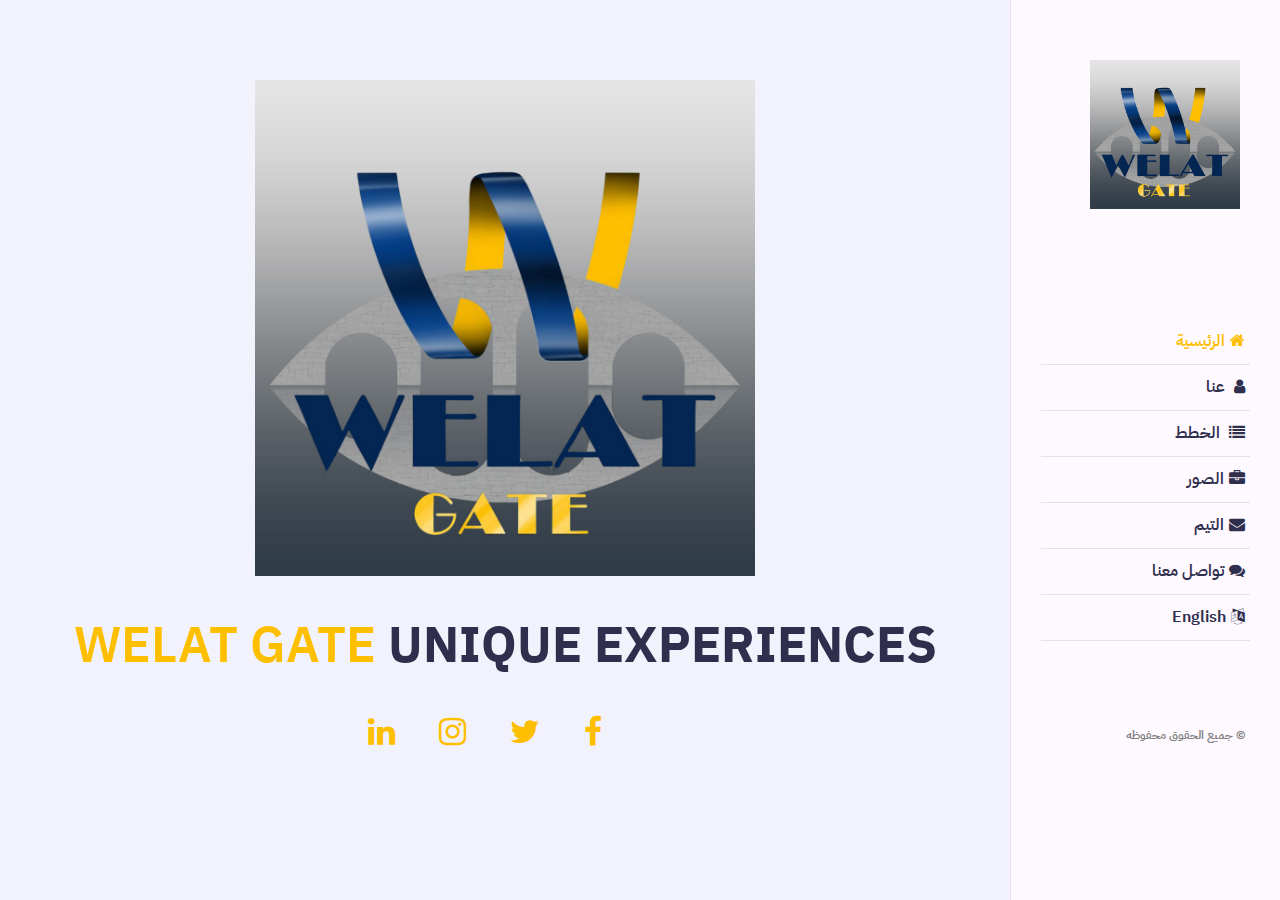
==== indexar.html @ b4cf8b08 "add" ====
<!DOCTYPE html>
<html lang="ar" dir="rtl">

<head>
    <meta charset="UTF-8" />
    <meta name="viewport" content="width=device-width, initial-scale=1.0" />
    <meta name="description" content="The Description Of The Site Will Be Written Here">
    <title>Alinit</title>
    <link rel="stylesheet" href="assets/css/font-awesome.min.css" />
    <!-- google fonts -->
    <link rel="preconnect" href="https://fonts.googleapis.com">
    <link rel="preconnect" href="https://fonts.gstatic.com" crossorigin>
    <link
        href="https://fonts.googleapis.com/css2?family=IBM+Plex+Sans+Arabic:wght@100;200;300;400;500;600;700&display=swap"
        rel="stylesheet">

    <link rel="stylesheet" href="assets/css/bootstrap.css" />
    <link rel="stylesheet" href="assets/css/stylear.css" />
</head>

<body>
    <!-- home section  -->
    <!-- Main container -->
    <main class="main-wel-container">
        <!-- aside -->
        <div class="aside">
            <!--logo-->
            <div class="logo">
                <a href="#">
                    <img src="assets/images/logo.png" width="150" height="" alt="logo alinit">
                </a>
            </div>

            <!-- nav button  -->
            <div class="nav-toggler">
                <span></span>
            </div>

            <!-- nav  -->
            <ul class="wel-nav">
                <li>
                    <a href="#home" class="active"><i class="fa fa-home"></i>الرئيسية</a>
                </li>
                <li>
                    <a href="#about"><i class="fa fa-user"></i> عنا</a>
                </li>
                <li>
                    <a href="#services"><i class="fa fa-list"></i> الخطط</a>
                </li>
                <li>
                    <a href="#portfolio"><i class="fa fa-briefcase"></i>الصور</a>
                </li>
                <li>
                    <a href="#blog"><i class="fa fa-envelope"></i>التيم</a>
                </li>
                <li>
                    <a href="#contact"><i class="fa fa-comments"></i>تواصل معنا</a>
                </li>
                <li>
                    <a href="index.html"><i class="fa fa-language"></i>English</a>
                </li>
            </ul>

            <div class="copyright">© جميع الحقوق محفوظه </div>
        </div>
        <!-- aside end-->

        <!-- main content  -->
        <div class="main-content">
            <!-- home section  -->
            <section class="home section active" id="home">
                <div class="wel-container">
                    <div class="intro">
                        <img src="assets/images/logo.png" alt="logo" />
                        <p></p>
                        <h1><span>WELAT GATE</span> UNIQUE EXPERIENCES </h1>

                        <div class="social-links">
                            <a aria-label="social links" href="#"><i class="fa fa-facebook fa-2x"></i></a>
                            <a aria-label="social links" href="#"><i class="fa fa-twitter fa-2x"></i></a>
                            <a aria-label="social links" href="#"><i class="fa fa-instagram fa-2x"></i></a>
                            <a aria-label="social links" href="#"><i class="fa fa-linkedin fa-2x"></i></a>
                        </div>
                    </div>
                </div>
            </section>
            <!-- end home section  -->

            <!-- about section  -->
            <section class="about section" id="about">
                <div class="wel-container">
                    <div class="wel-row">
                        <div class="section-title padding-15">
                            <h2>About Us</h2>
                        </div>
                    </div>
                    <div class="wel-row">
                        <div class="about-content padding-15">
                            <div class="wel-row">
                                <div class="about-text padding-15">
                                    <h3>
                                        <span>WELAT GATE</span>
                                    </h3>
                                    <p>
                                        A complex that consist of 9 towers in zakho - kurdistan 2 stories for parking ,
                                        one story for stored and services , one story for comerical porpuses . each
                                        tower consist of 33 residential stories with a height of ( 100m) . welat gate
                                        will be built in a unique location of the zakho city .
                                    </p>
                                    <p>
                                        welat gate is a mix used complex that includes ( Luxury residential apartment ,
                                        commercial zones , swimming pool , GYM , international brand restaurant, cafe
                                        and fast food) . the project will be built due to engineering criteria and
                                        international standards, 2 types of buildings ( L shape , I shape)
                                    </p>

                                </div>
                            </div>
                            <div class="wel-row">
                                <div class="about-text padding-15">
                                    <h3>
                                        <span>WELAT GATE</span>
                                    </h3>
                                    <ul class="about-list gap-3 p-0">
                                        <li>
                                            <i class="fa fa-question-circle"></i>
                                            <span>Total Area Of Green area And Walking is
                                                30813m<sup>2</sup> <span class="text-primary">64%</span></span>
                                        </li>
                                        <li>
                                            <i class="fa fa-question-circle"></i>
                                            <span>Total Number Of Parking Space is 4460 Cars (
                                                <span class="text-primary">Two Floors</span> )</span>
                                        </li>
                                        <li>
                                            <i class="fa fa-question-circle"></i>
                                            <span>Area Of services And Stores is 48153
                                                m<sup>2</sup> ( <span class="text-primary">One Floors</span> )</span>
                                        </li>
                                        <li>
                                            <i class="fa fa-question-circle"></i>
                                            <span>Area Of Commerical Building is 48135
                                                m<sup>2</sup> ( <span class="text-primary">One Floors</span> )</span>
                                        </li>
                                        <li>
                                            <i class="fa fa-question-circle"></i>
                                            <span>Area Of I Building is 1740 m<sup>2</sup></span>
                                        </li>
                                        <li>
                                            <i class="fa fa-question-circle"></i>
                                            <span>Area Of L Building is 2300 m<sup>2</sup></span>
                                        </li>
                                        <li>
                                            <i class="fa fa-question-circle"></i>
                                            <span>Total Area Of Building is 17340
                                                m<sup>2</sup></span>
                                        </li>
                                    </ul>

                                </div>
                            </div>
                            <div class="wel-row">
                                <div class="price padding-15">
                                    <h3 class="title">L Shape</h3>
                                    <div class="wel-row">
                                        <div class="timeline-box padding-15">
                                            <div class="timeline shadow-dark">
                                                <div class="timeline-item">
                                                    <div class="circule-dot"></div>
                                                    <h4 class="timeline-title">A2 (1 + 4) Plan </h4>
                                                    <ul class="timeline-text">
                                                        <li>
                                                            <svg width="24" height="24" viewBox="0 0 24 24" fill="none"
                                                                xmlns="http://www.w3.org/2000/svg">
                                                                <path d="M20.25 6.75L9.75 17.25L4.5 12" stroke="#0F8F33"
                                                                    stroke-width="2" stroke-linecap="round"
                                                                    stroke-linejoin="round"></path>
                                                            </svg>
                                                            <span>
                                                                Total area 240m<sup>2</sup>
                                                            </span>

                                                        </li>
                                                        <li>
                                                            <svg width="24" height="24" viewBox="0 0 24 24" fill="none"
                                                                xmlns="http://www.w3.org/2000/svg">
                                                                <path d="M20.25 6.75L9.75 17.25L4.5 12" stroke="#0F8F33"
                                                                    stroke-width="2" stroke-linecap="round"
                                                                    stroke-linejoin="round"></path>
                                                            </svg>
                                                            <span>
                                                                Quantity = 369
                                                            </span>

                                                        </li>
                                                    </ul>
                                                </div>
                                                <div class="timeline-item">
                                                    <div class="circule-dot"></div>
                                                    <h4 class="timeline-title">A2 (1 + 4) Plan </h4>
                                                    <ul class="timeline-text">
                                                        <li>
                                                            <svg width="24" height="24" viewBox="0 0 24 24" fill="none"
                                                                xmlns="http://www.w3.org/2000/svg">
                                                                <path d="M20.25 6.75L9.75 17.25L4.5 12" stroke="#0F8F33"
                                                                    stroke-width="2" stroke-linecap="round"
                                                                    stroke-linejoin="round"></path>
                                                            </svg>
                                                            <span>
                                                                Total area 240m<sup>2</sup>
                                                            </span>

                                                        </li>
                                                        <li>
                                                            <svg width="24" height="24" viewBox="0 0 24 24" fill="none"
                                                                xmlns="http://www.w3.org/2000/svg">
                                                                <path d="M20.25 6.75L9.75 17.25L4.5 12" stroke="#0F8F33"
                                                                    stroke-width="2" stroke-linecap="round"
                                                                    stroke-linejoin="round"></path>
                                                            </svg>
                                                            <span>
                                                                Quantity = 369
                                                            </span>

                                                        </li>
                                                    </ul>
                                                </div>
                                                <div class="timeline-item">
                                                    <div class="circule-dot"></div>
                                                    <h4 class="timeline-title">A2 (1 + 4) Plan </h4>
                                                    <ul class="timeline-text">
                                                        <li>
                                                            <svg width="24" height="24" viewBox="0 0 24 24" fill="none"
                                                                xmlns="http://www.w3.org/2000/svg">
                                                                <path d="M20.25 6.75L9.75 17.25L4.5 12" stroke="#0F8F33"
                                                                    stroke-width="2" stroke-linecap="round"
                                                                    stroke-linejoin="round"></path>
                                                            </svg>
                                                            <span>
                                                                Total area 240m<sup>2</sup>
                                                            </span>

                                                        </li>
                                                        <li>
                                                            <svg width="24" height="24" viewBox="0 0 24 24" fill="none"
                                                                xmlns="http://www.w3.org/2000/svg">
                                                                <path d="M20.25 6.75L9.75 17.25L4.5 12" stroke="#0F8F33"
                                                                    stroke-width="2" stroke-linecap="round"
                                                                    stroke-linejoin="round"></path>
                                                            </svg>
                                                            <span>
                                                                Quantity = 369
                                                            </span>

                                                        </li>
                                                    </ul>
                                                </div>
                                                <div class="timeline-item">
                                                    <div class="circule-dot"></div>
                                                    <h4 class="timeline-title">A2 (1 + 4) Plan </h4>
                                                    <ul class="timeline-text">
                                                        <li>
                                                            <svg width="24" height="24" viewBox="0 0 24 24" fill="none"
                                                                xmlns="http://www.w3.org/2000/svg">
                                                                <path d="M20.25 6.75L9.75 17.25L4.5 12" stroke="#0F8F33"
                                                                    stroke-width="2" stroke-linecap="round"
                                                                    stroke-linejoin="round"></path>
                                                            </svg>
                                                            <span>
                                                                Total area 240m<sup>2</sup>
                                                            </span>

                                                        </li>
                                                        <li>
                                                            <svg width="24" height="24" viewBox="0 0 24 24" fill="none"
                                                                xmlns="http://www.w3.org/2000/svg">
                                                                <path d="M20.25 6.75L9.75 17.25L4.5 12" stroke="#0F8F33"
                                                                    stroke-width="2" stroke-linecap="round"
                                                                    stroke-linejoin="round"></path>
                                                            </svg>
                                                            <span>
                                                                Quantity = 369
                                                            </span>

                                                        </li>
                                                    </ul>
                                                </div>
                                                <div class="timeline-item">
                                                    <div class="circule-dot"></div>
                                                    <h4 class="timeline-title">A2 (1 + 4) Plan </h4>
                                                    <ul class="timeline-text">
                                                        <li>
                                                            <svg width="24" height="24" viewBox="0 0 24 24" fill="none"
                                                                xmlns="http://www.w3.org/2000/svg">
                                                                <path d="M20.25 6.75L9.75 17.25L4.5 12" stroke="#0F8F33"
                                                                    stroke-width="2" stroke-linecap="round"
                                                                    stroke-linejoin="round"></path>
                                                            </svg>
                                                            <span>
                                                                Total area 240m<sup>2</sup>
                                                            </span>

                                                        </li>
                                                        <li>
                                                            <svg width="24" height="24" viewBox="0 0 24 24" fill="none"
                                                                xmlns="http://www.w3.org/2000/svg">
                                                                <path d="M20.25 6.75L9.75 17.25L4.5 12" stroke="#0F8F33"
                                                                    stroke-width="2" stroke-linecap="round"
                                                                    stroke-linejoin="round"></path>
                                                            </svg>
                                                            <span>
                                                                Quantity = 369
                                                            </span>

                                                        </li>
                                                    </ul>
                                                </div>
                                                <div class="timeline-item">
                                                    <div class="circule-dot"></div>
                                                    <h4 class="timeline-title">A2 (1 + 4) Plan </h4>
                                                    <ul class="timeline-text">
                                                        <li>
                                                            <svg width="24" height="24" viewBox="0 0 24 24" fill="none"
                                                                xmlns="http://www.w3.org/2000/svg">
                                                                <path d="M20.25 6.75L9.75 17.25L4.5 12" stroke="#0F8F33"
                                                                    stroke-width="2" stroke-linecap="round"
                                                                    stroke-linejoin="round"></path>
                                                            </svg>
                                                            <span>
                                                                Total area 240m<sup>2</sup>
                                                            </span>

                                                        </li>
                                                        <li>
                                                            <svg width="24" height="24" viewBox="0 0 24 24" fill="none"
                                                                xmlns="http://www.w3.org/2000/svg">
                                                                <path d="M20.25 6.75L9.75 17.25L4.5 12" stroke="#0F8F33"
                                                                    stroke-width="2" stroke-linecap="round"
                                                                    stroke-linejoin="round"></path>
                                                            </svg>
                                                            <span>
                                                                Quantity = 369
                                                            </span>

                                                        </li>
                                                    </ul>
                                                </div>
                                            </div>

                                        </div>
                                    </div>
                                </div>
                                <div class="price padding-15">
                                    <h3 class="title">I Shape</h3>
                                    <div class="wel-row">
                                        <div class="timeline-box padding-15">
                                            <div class="timeline shadow-dark">
                                                <div class="timeline-item">
                                                    <div class="circule-dot"></div>
                                                    <h4 class="timeline-title">A1 (1 + 4) Plan</h4>
                                                    <ul class="timeline-text">
                                                        <li>
                                                            <svg width="24" height="24" viewBox="0 0 24 24" fill="none"
                                                                xmlns="http://www.w3.org/2000/svg">
                                                                <path d="M20.25 6.75L9.75 17.25L4.5 12" stroke="#0F8F33"
                                                                    stroke-width="2" stroke-linecap="round"
                                                                    stroke-linejoin="round"></path>
                                                            </svg>
                                                            <span>
                                                                Total area 240m<sup>2</sup>
                                                            </span>

                                                        </li>
                                                        <li>
                                                            <svg width="24" height="24" viewBox="0 0 24 24" fill="none"
                                                                xmlns="http://www.w3.org/2000/svg">
                                                                <path d="M20.25 6.75L9.75 17.25L4.5 12" stroke="#0F8F33"
                                                                    stroke-width="2" stroke-linecap="round"
                                                                    stroke-linejoin="round"></path>
                                                            </svg>
                                                            <span>
                                                                Quantity = 369
                                                            </span>

                                                        </li>
                                                    </ul>
                                                </div>
                                                <div class="timeline-item">
                                                    <div class="circule-dot"></div>
                                                    <h4 class="timeline-title">A1 (1 + 4) Plan</h4>
                                                    <ul class="timeline-text">
                                                        <li>
                                                            <svg width="24" height="24" viewBox="0 0 24 24" fill="none"
                                                                xmlns="http://www.w3.org/2000/svg">
                                                                <path d="M20.25 6.75L9.75 17.25L4.5 12" stroke="#0F8F33"
                                                                    stroke-width="2" stroke-linecap="round"
                                                                    stroke-linejoin="round"></path>
                                                            </svg>
                                                            <span>
                                                                Total area 240m<sup>2</sup>
                                                            </span>

                                                        </li>
                                                        <li>
                                                            <svg width="24" height="24" viewBox="0 0 24 24" fill="none"
                                                                xmlns="http://www.w3.org/2000/svg">
                                                                <path d="M20.25 6.75L9.75 17.25L4.5 12" stroke="#0F8F33"
                                                                    stroke-width="2" stroke-linecap="round"
                                                                    stroke-linejoin="round"></path>
                                                            </svg>
                                                            <span>
                                                                Quantity = 369
                                                            </span>

                                                        </li>
                                                    </ul>
                                                </div>
                                                <div class="timeline-item">
                                                    <div class="circule-dot"></div>
                                                    <h4 class="timeline-title">A1 (1 + 4) Plan</h4>
                                                    <ul class="timeline-text">
                                                        <li>
                                                            <svg width="24" height="24" viewBox="0 0 24 24" fill="none"
                                                                xmlns="http://www.w3.org/2000/svg">
                                                                <path d="M20.25 6.75L9.75 17.25L4.5 12" stroke="#0F8F33"
                                                                    stroke-width="2" stroke-linecap="round"
                                                                    stroke-linejoin="round"></path>
                                                            </svg>
                                                            <span>
                                                                Total area 240m<sup>2</sup>
                                                            </span>

                                                        </li>
                                                        <li>
                                                            <svg width="24" height="24" viewBox="0 0 24 24" fill="none"
                                                                xmlns="http://www.w3.org/2000/svg">
                                                                <path d="M20.25 6.75L9.75 17.25L4.5 12" stroke="#0F8F33"
                                                                    stroke-width="2" stroke-linecap="round"
                                                                    stroke-linejoin="round"></path>
                                                            </svg>
                                                            <span>
                                                                Quantity = 369
                                                            </span>

                                                        </li>
                                                    </ul>
                                                </div>
                                                <div class="timeline-item">
                                                    <div class="circule-dot"></div>
                                                    <h4 class="timeline-title">A1 (1 + 4) Plan</h4>
                                                    <ul class="timeline-text">
                                                        <li>
                                                            <svg width="24" height="24" viewBox="0 0 24 24" fill="none"
                                                                xmlns="http://www.w3.org/2000/svg">
                                                                <path d="M20.25 6.75L9.75 17.25L4.5 12" stroke="#0F8F33"
                                                                    stroke-width="2" stroke-linecap="round"
                                                                    stroke-linejoin="round"></path>
                                                            </svg>
                                                            <span>
                                                                Total area 240m<sup>2</sup>
                                                            </span>

                                                        </li>
                                                        <li>
                                                            <svg width="24" height="24" viewBox="0 0 24 24" fill="none"
                                                                xmlns="http://www.w3.org/2000/svg">
                                                                <path d="M20.25 6.75L9.75 17.25L4.5 12" stroke="#0F8F33"
                                                                    stroke-width="2" stroke-linecap="round"
                                                                    stroke-linejoin="round"></path>
                                                            </svg>
                                                            <span>
                                                                Quantity = 369
                                                            </span>

                                                        </li>
                                                    </ul>
                                                </div>
                                                <div class="timeline-item">
                                                    <div class="circule-dot"></div>
                                                    <h4 class="timeline-title">A1 (1 + 4) Plan</h4>
                                                    <ul class="timeline-text">
                                                        <li>
                                                            <svg width="24" height="24" viewBox="0 0 24 24" fill="none"
                                                                xmlns="http://www.w3.org/2000/svg">
                                                                <path d="M20.25 6.75L9.75 17.25L4.5 12" stroke="#0F8F33"
                                                                    stroke-width="2" stroke-linecap="round"
                                                                    stroke-linejoin="round"></path>
                                                            </svg>
                                                            <span>
                                                                Total area 240m<sup>2</sup>
                                                            </span>

                                                        </li>
                                                        <li>
                                                            <svg width="24" height="24" viewBox="0 0 24 24" fill="none"
                                                                xmlns="http://www.w3.org/2000/svg">
                                                                <path d="M20.25 6.75L9.75 17.25L4.5 12" stroke="#0F8F33"
                                                                    stroke-width="2" stroke-linecap="round"
                                                                    stroke-linejoin="round"></path>
                                                            </svg>
                                                            <span>
                                                                Quantity = 369
                                                            </span>

                                                        </li>
                                                    </ul>
                                                </div>
                                                <div class="timeline-item">
                                                    <div class="circule-dot"></div>
                                                    <h4 class="timeline-title">A1 (1 + 4) Plan</h4>
                                                    <ul class="timeline-text">
                                                        <li>
                                                            <svg width="24" height="24" viewBox="0 0 24 24" fill="none"
                                                                xmlns="http://www.w3.org/2000/svg">
                                                                <path d="M20.25 6.75L9.75 17.25L4.5 12" stroke="#0F8F33"
                                                                    stroke-width="2" stroke-linecap="round"
                                                                    stroke-linejoin="round"></path>
                                                            </svg>
                                                            <span>
                                                                Total area 240m<sup>2</sup>
                                                            </span>

                                                        </li>
                                                        <li>
                                                            <svg width="24" height="24" viewBox="0 0 24 24" fill="none"
                                                                xmlns="http://www.w3.org/2000/svg">
                                                                <path d="M20.25 6.75L9.75 17.25L4.5 12" stroke="#0F8F33"
                                                                    stroke-width="2" stroke-linecap="round"
                                                                    stroke-linejoin="round"></path>
                                                            </svg>
                                                            <span>
                                                                Quantity = 369
                                                            </span>

                                                        </li>
                                                    </ul>
                                                </div>
                                            </div>

                                        </div>
                                    </div>
                                </div>
                            </div>
                        </div>
                    </div>
                </div>
            </section>
            <!--end about section  -->

            <!--start services section -->
            <section class="service section" id="services">
                <div class="wel-container">
                    <div class="wel-row">
                        <div class="section-title padding-15">
                            <h2>Our Plans</h2>
                        </div>
                    </div>
                    <div class="wel-row">
                        <!-- service-item  -->
                        <div class="service-item padding-15">
                            <div class="service-item-inner">
                                <div class="img-box">
                                    <img src="assets/images/12.jpg" width="100%" alt="plan">
                                </div>
                                <h4>A1 Plan</h4>
                                <p>
                                    We can help you to reach your goal, together we can set your plan and we stay with
                                    you until we reach the final goal
                                </p>
                            </div>
                        </div>
                        <!-- end service-item  -->
                        <!-- service-item  -->
                        <div class="service-item padding-15">
                            <div class="service-item-inner">
                                <div class="img-box">
                                    <img src="assets/images/13.jpg" width="100%" alt="plan">
                                </div>
                                <h4>A2 Plan</h4>
                                <p>
                                    We can help you to reach your goal, together we can set your plan and we stay with
                                    you until we reach the final goal
                                </p>
                            </div>
                        </div>
                        <!-- end service-item  -->
                        <!-- service-item  -->
                        <div class="service-item padding-15">
                            <div class="service-item-inner">
                                <div class="img-box">
                                    <img src="assets/images/14.jpg" width="100%" alt="plan">
                                </div>
                                <h4>A3 Plan</h4>
                                <p>
                                    We can help you to reach your goal, together we can set your plan and we stay with
                                    you until we reach the final goal
                                </p>
                            </div>
                        </div>
                        <!-- end service-item  -->
                        <!-- service-item  -->
                        <div class="service-item padding-15">
                            <div class="service-item-inner">
                                <div class="img-box">
                                    <img src="assets/images/15.jpg" width="100%" alt="plan">
                                </div>
                                <h4>A4 Plan</h4>
                                <p>
                                    We can help you to reach your goal, together we can set your plan and we stay with
                                    you until we reach the final goal
                                </p>
                            </div>
                        </div>
                        <!-- end service-item  -->
                        <!-- service-item  -->
                        <div class="service-item padding-15">
                            <div class="service-item-inner">
                                <div class="img-box">
                                    <img src="assets/images/16.jpg" width="100%" alt="plan">
                                </div>
                                <h4>A6 Plan</h4>
                                <p>
                                    We can help you to reach your goal, together we can set your plan and we stay with
                                    you until we reach the final goal
                                </p>
                            </div>
                        </div>
                        <!-- end service-item  -->
                        <!-- service-item  -->
                        <div class="service-item padding-15">
                            <div class="service-item-inner">
                                <div class="img-box">
                                    <img src="assets/images/17.jpg" width="100%" alt="plan">
                                </div>
                                <h4>A4-E Plan</h4>
                                <p>
                                    We can help you to reach your goal, together we can set your plan and we stay with
                                    you until we reach the final goal
                                </p>
                            </div>
                        </div>
                        <!-- end service-item  -->
                        <!-- service-item  -->
                        <div class="service-item padding-15">
                            <div class="service-item-inner">
                                <div class="img-box">
                                    <img src="assets/images/18.jpg" width="100%" alt="plan">
                                </div>
                                <h4>A4-D Plan</h4>
                                <p>
                                    We can help you to reach your goal, together we can set your plan and we stay with
                                    you until we reach the final goal
                                </p>
                            </div>
                        </div>
                        <!-- end service-item  -->
                        <!-- service-item  -->
                        <div class="service-item padding-15">
                            <div class="service-item-inner">
                                <div class="img-box">
                                    <img src="assets/images/19.jpg" width="100%" alt="plan">
                                </div>
                                <h4>A5-C Plan</h4>
                                <p>
                                    We can help you to reach your goal, together we can set your plan and we stay with
                                    you until we reach the final goal
                                </p>
                            </div>
                        </div>
                        <!-- end service-item  -->
                        <!-- service-item  -->
                        <div class="service-item padding-15">
                            <div class="service-item-inner">
                                <div class="img-box">
                                    <img src="assets/images/20.jpg" width="100%" alt="plan">
                                </div>
                                <h4>A5-D Plan</h4>
                                <p>
                                    We can help you to reach your goal, together we can set your plan and we stay with
                                    you until we reach the final goal
                                </p>
                            </div>
                        </div>
                        <!-- end service-item  -->
                        <!-- service-item  -->
                        <div class="service-item padding-15">
                            <div class="service-item-inner">
                                <div class="img-box">
                                    <img src="assets/images/21.jpg" width="100%" alt="plan">
                                </div>
                                <h4>A5-E Plan</h4>
                                <p>
                                    We can help you to reach your goal, together we can set your plan and we stay with
                                    you until we reach the final goal
                                </p>
                            </div>
                        </div>
                        <!-- end service-item  -->
                        <!-- service-item  -->
                        <div class="service-item padding-15">
                            <div class="service-item-inner">
                                <div class="img-box">
                                    <img src="assets/images/22.jpg" width="100%" alt="plan">
                                </div>
                                <h4>A6-C Plan</h4>
                                <p>
                                    We can help you to reach your goal, together we can set your plan and we stay with
                                    you until we reach the final goal
                                </p>
                            </div>
                        </div>
                        <!-- end service-item  -->

                    </div>
                </div>
            </section>
            <!--end services section -->

            <!--Gallery start  -->
            <section class="section portfolio" id="portfolio">
                <div class="wel-container">
                    <div class="wel-row">
                        <div class="section-title padding-15">
                            <h2>Our Gallery</h2>
                        </div>
                    </div>
                    <div class="wel-row">
                        <!-- portfolio item  -->
                        <div class="portfolio-item padding-15">
                            <div class="portfolio-item-inner">
                                <div class="portfolio-img">
                                    <img src="assets/images/1.jpg" alt="project" />
                                </div>
                                <div class="portfolio-info">
                                    <div class="icon">
                                        <i class="fa fa-search"></i>
                                    </div>
                                </div>
                            </div>
                        </div>

                        <!-- portfolio item  -->
                        <div class="portfolio-item padding-15">
                            <div class="portfolio-item-inner">
                                <div class="portfolio-img">
                                    <img src="assets/images/2.jpg" alt="project" />
                                </div>
                                <div class="portfolio-info">
                                    <div class="icon">
                                        <i class="fa fa-search"></i>
                                    </div>
                                </div>
                            </div>
                        </div>

                        <!-- portfolio item  -->
                        <div class="portfolio-item padding-15">
                            <div class="portfolio-item-inner">
                                <div class="portfolio-img">
                                    <img src="assets/images/3.jpg" alt="project" />
                                </div>
                                <div class="portfolio-info">
                                    <div class="icon">
                                        <i class="fa fa-search"></i>
                                    </div>
                                </div>
                            </div>
                        </div>

                        <!-- portfolio item  -->
                        <div class="portfolio-item padding-15">
                            <div class="portfolio-item-inner">
                                <div class="portfolio-img">
                                    <img src="assets/images/4.jpg" alt="project" />
                                </div>
                                <div class="portfolio-info">
                                    <div class="icon">
                                        <i class="fa fa-search"></i>
                                    </div>
                                </div>
                            </div>
                        </div>
                        <!-- portfolio item  -->
                        <div class="portfolio-item padding-15">
                            <div class="portfolio-item-inner">
                                <div class="portfolio-img">
                                    <img src="assets/images/5.jpg" alt="project" />
                                </div>
                                <div class="portfolio-info">
                                    <div class="icon">
                                        <i class="fa fa-search"></i>
                                    </div>
                                </div>
                            </div>
                        </div>

                        <!-- portfolio item  -->
                        <div class="portfolio-item padding-15">
                            <div class="portfolio-item-inner">
                                <div class="portfolio-img">
                                    <img src="assets/images/6.jpg" alt="project" />
                                </div>
                                <div class="portfolio-info">
                                    <div class="icon">
                                        <i class="fa fa-search"></i>
                                    </div>
                                </div>
                            </div>
                        </div>
                        <!-- portfolio item  -->
                        <div class="portfolio-item padding-15">
                            <div class="portfolio-item-inner">
                                <div class="portfolio-img">
                                    <img src="assets/images/7.jpg" alt="project" />
                                </div>
                                <div class="portfolio-info">
                                    <div class="icon">
                                        <i class="fa fa-search"></i>
                                    </div>
                                </div>
                            </div>
                        </div>

                        <!-- portfolio item  -->
                        <div class="portfolio-item padding-15">
                            <div class="portfolio-item-inner">
                                <div class="portfolio-img">
                                    <img src="assets/images/8.jpg" alt="project" />
                                </div>
                                <div class="portfolio-info">
                                    <div class="icon">
                                        <i class="fa fa-search"></i>
                                    </div>
                                </div>
                            </div>
                        </div>
                        <!-- portfolio item  -->
                        <div class="portfolio-item padding-15">
                            <div class="portfolio-item-inner">
                                <div class="portfolio-img">
                                    <img src="assets/images/9.jpg" alt="project" />
                                </div>
                                <div class="portfolio-info">
                                    <div class="icon">
                                        <i class="fa fa-search"></i>
                                    </div>
                                </div>
                            </div>
                        </div>

                        <!-- portfolio item  -->
                        <div class="portfolio-item padding-15">
                            <div class="portfolio-item-inner">
                                <div class="portfolio-img">
                                    <img src="assets/images/10.jpg" alt="project" />
                                </div>
                                <div class="portfolio-info">
                                    <div class="icon">
                                        <i class="fa fa-search"></i>
                                    </div>
                                </div>
                            </div>
                        </div>
                        <!-- portfolio item  -->
                        <div class="portfolio-item padding-15">
                            <div class="portfolio-item-inner">
                                <div class="portfolio-img">
                                    <img src="assets/images/11.jpg" alt="project" />
                                </div>
                                <div class="portfolio-info">
                                    <div class="icon">
                                        <i class="fa fa-search"></i>
                                    </div>
                                </div>
                            </div>
                        </div>

                        <!-- portfolio item  -->
                        <div class="portfolio-item padding-15">
                            <div class="portfolio-item-inner">
                                <div class="portfolio-img">
                                    <img src="assets/images/12.jpg" alt="project" />
                                </div>
                                <div class="portfolio-info">
                                    <div class="icon">
                                        <i class="fa fa-search"></i>
                                    </div>
                                </div>
                            </div>
                        </div>
                        <!-- portfolio item  -->
                        <div class="portfolio-item padding-15">
                            <div class="portfolio-item-inner">
                                <div class="portfolio-img">
                                    <img src="assets/images/13.jpg" alt="project" />
                                </div>
                                <div class="portfolio-info">
                                    <div class="icon">
                                        <i class="fa fa-search"></i>
                                    </div>
                                </div>
                            </div>
                        </div>

                        <!-- portfolio item  -->
                        <div class="portfolio-item padding-15">
                            <div class="portfolio-item-inner">
                                <div class="portfolio-img">
                                    <img src="assets/images/14.jpg" alt="project" />
                                </div>
                                <div class="portfolio-info">
                                    <div class="icon">
                                        <i class="fa fa-search"></i>
                                    </div>
                                </div>
                            </div>
                        </div>
                        <!-- portfolio item  -->
                        <div class="portfolio-item padding-15">
                            <div class="portfolio-item-inner">
                                <div class="portfolio-img">
                                    <img src="assets/images/15.jpg" alt="project" />
                                </div>
                                <div class="portfolio-info">
                                    <div class="icon">
                                        <i class="fa fa-search"></i>
                                    </div>
                                </div>
                            </div>
                        </div>

                        <!-- portfolio item  -->
                        <div class="portfolio-item padding-15">
                            <div class="portfolio-item-inner">
                                <div class="portfolio-img">
                                    <img src="assets/images/16.jpg" alt="project" />
                                </div>
                                <div class="portfolio-info">
                                    <div class="icon">
                                        <i class="fa fa-search"></i>
                                    </div>
                                </div>
                            </div>
                        </div>
                        <!-- portfolio item  -->
                        <div class="portfolio-item padding-15">
                            <div class="portfolio-item-inner">
                                <div class="portfolio-img">
                                    <img src="assets/images/17.jpg" alt="project" />
                                </div>
                                <div class="portfolio-info">
                                    <div class="icon">
                                        <i class="fa fa-search"></i>
                                    </div>
                                </div>
                            </div>
                        </div>

                        <!-- portfolio item  -->
                        <div class="portfolio-item padding-15">
                            <div class="portfolio-item-inner">
                                <div class="portfolio-img">
                                    <img src="assets/images/18.jpg" alt="project" />
                                </div>
                                <div class="portfolio-info">
                                    <div class="icon">
                                        <i class="fa fa-search"></i>
                                    </div>
                                </div>
                            </div>
                        </div>
                        <!-- portfolio item  -->
                        <div class="portfolio-item padding-15">
                            <div class="portfolio-item-inner">
                                <div class="portfolio-img">
                                    <img src="assets/images/19.jpg" alt="project" />
                                </div>
                                <div class="portfolio-info">
                                    <div class="icon">
                                        <i class="fa fa-search"></i>
                                    </div>
                                </div>
                            </div>
                        </div>

                        <!-- portfolio item  -->
                        <div class="portfolio-item padding-15">
                            <div class="portfolio-item-inner">
                                <div class="portfolio-img">
                                    <img src="assets/images/20.jpg" alt="project" />
                                </div>
                                <div class="portfolio-info">
                                    <div class="icon">
                                        <i class="fa fa-search"></i>
                                    </div>
                                </div>
                            </div>
                        </div>
                        <!-- portfolio item  -->
                        <div class="portfolio-item padding-15">
                            <div class="portfolio-item-inner">
                                <div class="portfolio-img">
                                    <img src="assets/images/11.jpg" alt="project" />
                                </div>
                                <div class="portfolio-info">
                                    <div class="icon">
                                        <i class="fa fa-search"></i>
                                    </div>
                                </div>
                            </div>
                        </div>

                        <!-- portfolio item  -->
                        <div class="portfolio-item padding-15">
                            <div class="portfolio-item-inner">
                                <div class="portfolio-img">
                                    <img src="assets/images/22.jpg" alt="project" />
                                </div>
                                <div class="portfolio-info">
                                    <div class="icon">
                                        <i class="fa fa-search"></i>
                                    </div>
                                </div>
                            </div>
                        </div>

                    </div>
                </div>
            </section>
            <!--Gallery end  -->

            <!--Our Team Section  -->
            <section class="section blog" id="blog">
                <div class="wel-container">
                    <div class="wel-row">
                        <div class="section-title padding-15">
                            <h2>Our Team</h2>
                        </div>
                    </div>
                    <div class="wel-row">
                        <!-- team item  -->
                        <div class="blog-item padding-15">
                            <div class="blog-item-inner shadow-dark">
                                <div class="blog-img">
                                    <img src="assets/images/person1.jpg" alt="pic1" />
                                    <div class="blog-date">CEO</div>
                                </div>
                                <div class="blog-info">
                                    <h4 class="blog-title">Mohammed Sobhi</h4>
                                    <i class="fa fa-quote-right text-primary fa-2x"></i>
                                    <p class="blog-description">
                                        Lorem ipsum dolor sit amet consectetur adipisicing elit.
                                        Amet quia itaque voluptatem ea at voluptates, fugiat
                                        aperiam atque illum iusto.
                                    </p>
                                    <i class="fa fa-quote-left text-primary fa-2x"></i>
                                </div>
                            </div>
                        </div>
                        <!-- team item end -->

                        <!-- team item  -->
                        <div class="blog-item padding-15">
                            <div class="blog-item-inner shadow-dark">
                                <div class="blog-img">
                                    <img src="assets/images/person2.jpg" alt="pic1" />
                                    <div class="blog-date">Developer</div>
                                </div>
                                <div class="blog-info">
                                    <h4 class="blog-title">kami </h4>
                                    <i class="fa fa-quote-right text-primary fa-2x"></i>
                                    <p class="blog-description">
                                        Lorem ipsum dolor sit amet consectetur adipisicing elit.
                                        Amet quia itaque voluptatem ea at voluptates, fugiat
                                        aperiam atque illum iusto.
                                    </p>
                                    <i class="fa fa-quote-left text-primary fa-2x"></i>

                                </div>
                            </div>
                        </div>
                        <!-- team item end -->

                    </div>
                </div>
            </section>
            <!--Our Team Section  end-->

            <!--contact me section-->
            <section class="section contact" id="contact">
                <div class="wel-container">
                    <div class="wel-row">
                        <div class="section-title padding-15">
                            <h2>Contact Us</h2>
                        </div>
                    </div>
                    <div class="wel-row">
                        <div class="contact-info-item padding-15">
                            <div class="icon">
                                <i class="fa fa-phone"></i>
                            </div>
                            <h4>Phone</h4>
                            <p>+964(0) 123 456 7890</p>
                        </div>

                        <div class="contact-info-item padding-15">
                            <div class="icon">
                                <i class="fa fa-map-marker"></i>
                            </div>
                            <h4>Location</h4>
                            <p> KRO - Duhok </p>
                            <p> Kurdistan - Iraq</p>
                        </div>

                        <div class="contact-info-item padding-15">
                            <div class="icon"><i class="fa fa-envelope"></i></div>
                            <h4>Email</h4>
                            <p>admin@contact.com</p>
                        </div>
                    </div>
                    <div class="wel-row">
                        <div class="contact-form padding-15">
                            <div class="wel-row">
                                <div class="form-item col-6 padding-15">
                                    <div class="form-group">
                                        <input type="text" class="form-control" placeholder="Your Name" />
                                    </div>
                                </div>

                                <div class="form-item col-6 padding-15">
                                    <div class="form-group">
                                        <input type="tel" class="form-control" placeholder="Your Phone" />
                                    </div>
                                </div>
                            </div>
                            <div class="wel-row">
                                <div class="form-item col-12 padding-15">
                                    <div class="form-group">
                                        <input type="text" class="form-control" placeholder="Your Email" />
                                    </div>

                                </div>
                            </div>
                            <div class="wel-row">
                                <div class="form-item col-12 padding-15">
                                    <div class="form-group">
                                        <input type="text" class="form-control" placeholder="Subject" />
                                    </div>
                                </div>
                            </div>
                            <div class="wel-row">
                                <div class="form-item col-12 padding-15">
                                    <div class="form-group">
                                        <textarea class="form-control" cols="10"
                                            placeholder="Write Your Message"></textarea>
                                    </div>
                                </div>
                            </div>
                            <div class="wel-row">
                                <div class="col-12 padding-15">
                                    <button class="btn" type="submit"> Send message</button>
                                </div>
                            </div>

                        </div>
                        <div class="mt-5 w-100">
                            <iframe aria-label="map"
                                src="https://www.google.com/maps/embed?pb=!1m18!1m12!1m3!1d3180.23879271136!2d42.6939138767048!3d37.147021132517615!2m3!1f0!2f0!3f0!3m2!1i1024!2i768!4f13.1!3m3!1m2!1s0x4009192dd4d509c1%3A0x7349773e9cb2505!2z2LLYp9iu2YjYjCDYp9mE2LnYsdin2YI!5e0!3m2!1sar!2seg!4v1685803051881!5m2!1sar!2seg"
                                width="100%" height="650" referrerpolicy="no-referrer-when-downgrade"></iframe>
                        </div>
                    </div>

                </div>
            </section>
            <!--contact me section end -->

        </div>

        <!-- main content  end-->
    </main>
    <!-- End Main container -->


    <!-- Popup lightbox  start-->
    <div class="lightbox">
        <div class="lightbox-content">
            <div class="lightbox-close"><i class="fa fa-close"></i></div>
            <img src="assets/images/1.jpg" alt="project1" class="lightbox-img" />
            <div class="lightbox-caption">
                <div class="caption-text"></div>
                <div class="caption-counter"></div>
            </div>
        </div>
        <div class="lightbox-controls">
            <div class="prev" onclick="prevItem()">
                <i class="fa fa-angle-right"></i>
            </div>
            <div class="next" onclick="nextItem()">
                <i class="fa fa-angle-left"></i>
            </div>
        </div>
    </div>
    <!-- Popup lightbox end-->

    <script src="assets/js/plugins.js"></script>
</body>

</html>
---- assets/css/stylear.css ----
/* general  */
body {
  margin: 0;
  font-size: 16px;
}

* {
  margin: 0;
  padding: 0;
  outline: none;
  box-sizing: border-box;
  font-family: 'IBM Plex Sans Arabic', sans-serif;
  font-weight: 600;
}

::before,
::after {
  box-sizing: border-box;
}

.section {
  background-color: #f2f2fc;
  min-height: 100vh;
  display: block;
  padding: 0 30px;
  position: fixed;
  top: 0;
  right: 270px;
  left: 0;
  bottom: 0;
  z-index: 0;
  opacity: 1;
  overflow-x: hidden;
  overflow-y: auto;
}

.section.back {
  z-index: -1;
}

.section.active {
  z-index: 2;
  opacity: 1;
  animation: slideSection 0s ease;

}

@keyframes slideSection {
  0% {
    opacity: 1;
  }

  100% {
    opacity: 0;
  }
}

.section .wel-container {
  padding-top: 20px;
  padding-bottom: 50px;
}

.section-title {
  flex: 0 0 100%;
  max-width: 100%;
  margin-bottom: 60px;
  text-transform: capitalize;
}

.section-title h2 {
  font-size: 40px;
  font-weight: 700;
  color: #302e4d;
  margin: 0;
  position: relative;
}

.section-title h2::before {
  content: "";
  position: absolute;
  top: 100%;
  right: 0;
  width: 40px;
  height: 4px;
}

.section-title h2::after {
  content: "";
  position: absolute;
  top: 100%;
  right: 0;
  width: 25px;
  height: 4px;
  margin-top: 8px;
}

.wel-row {
  display: -ms-flexbox;
  display: flex;
  -ms-flex-wrap: wrap;
  flex-wrap: wrap;
  margin: 0 -15px;
  position: relative;
}

.btn {
  font-size: 16px;
  font-weight: 500;
  padding: 12px 35px;
  color: #fff;
  text-decoration: none;
  border-radius: 40px;
  display: inline-block;
  white-space: nowrap;
  transition: all 0.5s ease;
  border: none;
  cursor: pointer;
}

.btn:hover {
  transform: scale(1.07);
  cursor: pointer;
}

.padding-15 {
  padding: 0 15px;
}

.main-content {
  padding-right: 270px;
}

.wel-container {
  max-width: 1100px;
  margin: auto;
  width: 100%;
}

.shadow-dark {
  box-shadow: 0 0 20px rgba(48, 46, 77, 0.15);
}

.hidden {
  display: none !important;
}

/* dark mode  */
body.dark .section {
  background-color: #151515;
}

body.dark .aside,
body.dark .aside .copyright,
body.dark .style-switcher.open,
body.dark .style-switcher .toggle-style,
body.dark .contact .contact-form .form-item .form-control,
body.dark .blog .blog-item-inner .blog-info,
body.dark .service .service-item .service-item-inner,
body.dark .about .about-content .timeline {
  background-color: #222;
}

body.dark .about .about-content h3.title,
body.dark .style-switcher h5,
body.dark .contact .contact-info-item h4,
body.dark .contact .contact-form .form-item .form-control,
body.dark .blog .blog-item-inner .blog-info .blog-tags,
body.dark .blog .blog-item-inner .blog-info .blog-title,
body.dark .portfolio .portfolio-filter button,
body.dark .service .service-item .service-item-inner h4,
body.dark .about .about-content .timeline .timeline-title,
body.dark .about .skills .skill-item h5,
body.dark .about .personal-info .info-item p,
body.dark .about .about-content .about-text h3,
body.dark .section-title h2,
body.dark .intro h1,
body.dark .aside .wel-nav li a,
body.dark .aside .logo a {
  color: #fff;
}

body.dark .about .skills .skill-item .skill-percent,
body.dark.contact .contact-info-item p,
body.dark,
body.dark .blog .blog-item-inner .blog-info .blog-description,
body.dark .service .service-item .service-item-inner p,
body.dark .about .about-content .timeline .timeline-text,
body.dark .about .about-content .timeline .timeline-date,
body.dark .about .personal-info .info-item p span,
body.dark .intro p,
body.dark .about .about-content .about-text p {
  color: #e9e9e9;
}

body.dark .about .about-content .timeline,
body.dark .home .intro img,
body.dark .style-switcher.open,
body.dark .style-switcher .toggle-style,
body.dark .style-switcher h5,
body.dark .aside,
body.dark .contact .contact-form .form-item .form-control,
body.dark .blog .blog-item-inner,
body.dark .portfolio .portfolio-item .portfolio-item-inner,
body.dark .about .personal-info .info-item p,
body.dark .service .service-item .service-item-inner,
body.dark .aside .wel-nav li a {
  border-color: #393939;
}

/* aside  */
.aside {
  width: 270px;
  background-color: #fdf9ff;
  position: fixed;
  height: 100%;
  right: 0;
  top: 0;
  z-index: 10;
  border-left: 1px solid #e8dfec;
  padding: 30px;
  transition: all .5s ease;
}

.aside .logo {
  padding: 30px 0;
}

.aside .logo a {
  font-size: 40px;
  text-decoration: none;
  color: #302e4d;
  display: inline-block;
  position: relative;
  padding: 0 10px;
}

.aside .nav-toggler {
  width: 45px;
  height: 40px;
  background-color: #fdf9ff;
  border: 1px solid #d4d4e3;
  cursor: pointer;
  position: fixed;
  right: 300px;
  top: 20px;
  z-index: 20;
  border-radius: 5px;
  display: none;
  -ms-flex-align: center;
  align-items: center;
  -ms-flex-pack: center;
  justify-content: center;
  transition: all .5s ease;

}

.aside .nav-toggler span {
  height: 2px;
  width: 16px;
  display: inline-block;
  position: relative;
}

.aside .nav-toggler span::before {
  content: "";
  height: 2px;
  width: 16px;
  top: -6px;
  right: 0;
  position: absolute;
}

.aside .nav-toggler span::after {
  content: "";
  height: 2px;
  width: 16px;
  top: 6px;
  right: 0;
  position: absolute;
}

.aside .nav-toggler.open span {
  background-color: transparent !important;
}

.aside .nav-toggler.open span::before {
  transform: rotate(45deg);
  top: 0;
}

.aside .nav-toggler.open span::after {
  transform: rotate(-45deg);
  top: 0;

}

.aside .wel-nav {
  margin: 80px 0;
  list-style: none;
  padding: 0;
}

.aside .wel-nav li {
  display: block;
}

.aside .wel-nav li a {
  font-size: 16px;
  font-weight: 600;
  text-decoration: none;
  color: #302e4d;
  line-height: 45px;
  display: block;
  border-bottom: 1px solid #e8dfec;
  -webkit-transition: all 0.3s ease;
  -moz-transition: all 0.3s ease;
  transition: all 0.4s ease;
  text-transform: capitalize;
}

.aside .wel-nav li a:not(.active):hover {
  padding-right: 10px;
}

.aside .wel-nav li a .fa {
  margin: 0 5px;

}


.copyright {
  color: #7d7d7d;
  padding: 5px;
  font-size: 12px;
}

/* home  */
.home {
  min-height: 100vh;
  display: -ms-flexbox;
  display: flex;
  align-items: center;
}


.home .wel-container {
  position: relative;
  z-index: 1;
}

.home .intro {
  text-align: center;
}

.home .intro img {
  width: 500px;
  display: inline-block;
  transition: all 1s ease;
}

.home .intro h1 {
  font-size: 50px;
  color: #302e4d;
  font-weight: 700;
  margin: 40px 0;
}


.home .intro p {
  color: #504e70;
  font-size: 25px;
  font-size: 500;
  margin: 0;
  margin: 16px 0;
}

.home .intro button {
  background-color: #dedde7;
  padding: 15px 40px;
  border-radius: 40px;
  font-size: 18px;
  margin: 20px 0 0 0;
  cursor: pointer;
}

.home .intro .social-links {
  margin: 40px 0;
}

.home .intro .social-links a {
  margin-right: 40px;
}

.home .intro .social-links a i {
  transition: all 0.5s ease;
  text-align: center;
  display: inline-block;
}

.home .intro .social-links a i:hover {
  opacity: 0.5;

}
/* home section end  */

/* about section  */

.about .about-content {
  flex: 0 0 100%;
  max-width: 100%;
}

.about .about-content .about-text {
  flex: 0 0 100%;
  max-width: 100%;
  margin-bottom: 26px;
}

.about .about-content .about-text h3 {
  font-size: 24px;
  font-weight: 700;
  color: #302e4d;
  margin-bottom: 15px;
}

.about .about-content .about-text p {
  line-height: 25px;
  font-size: 16px;
  color: #504e70;
  text-transform: capitalize;
  margin: 0;
}

.about .personal-info {
  flex: 0 0 60%;
  max-width: 60%;
  margin-top: 40px;
}

.about .personal-info .info-item {
  flex: 0 0 50%;
  max-width: 50%;
}

.about .personal-info .info-item p {
  font-weight: 600;
  padding: 10px 0;
  margin: 0;
  font-size: 16px;
  color: #302e4d;
  border-bottom: 1px solid #e8dfec;
}

.about .personal-info .info-item p span {
  font-weight: 400;
  color: #504e70;
  display: inline-block;
  margin-right: 4px;
}

.about .personal-info .buttons {
  margin-top: 30px;
}

.about .personal-info .buttons .btn {
  margin-right: 15px;
  margin-top: 10px;
}

.about .skills {
  flex: 0 0 40%;
  max-width: 40%;
  margin-top: 40px;
}

.about .about-list {
  list-style: none;
}

.about .about-list li {
  margin-bottom: 10px;
  display: flex;
  align-items: center;
  gap: 12px;
}

.about .skills .skill-item {
  flex: 0 0 100%;
  max-width: 100%;
  margin-bottom: 30px;
}

.about .skills .skill-item h5 {
  line-height: 40px;
  font-weight: 600;
  font-size: 16px;
  color: #302e4d;
  text-transform: capitalize;
  margin: 0;
}

.about .skills .skill-item .progress {
  background-color: #e3e3e3;
  height: 8px;
  border-radius: 4px;
  width: 100%;
  position: relative;
}

.about .skills .skill-item .progress .progress-in {
  position: absolute;
  top: 0;
  right: 0;
  height: 100%;
}

.about .skills .skill-item .skill-percent {
  position: absolute;
  left: 0;
  top: -40px;
  font-weight: 400;
  line-height: 40px;
  color: #302e4d;
}

@media(min-width:992px) {
  .about .about-content .price {
    flex: 0 0 50%;
    max-width: 50%;
    margin-top: 30px;
  }
}

.about .about-content h3.title {
  font-size: 24px;
  margin-bottom: 30px;
  font-weight: 700;
  color: #302e4d;
}

.about .about-content .timeline-box {
  flex: 0 0 100%;
  max-width: 100%;
}

.about .about-content .timeline {
  background-color: #fdf9ff;
  padding: 30px 15px;
  border: 1px solid #d4d4d4;
  border-radius: 10px;
  width: 100%;
  position: relative;
}

.about .about-content .timeline .circule-dot {
  position: absolute;
  top: 0;
  right: 0;
  height: 15px;
  width: 15px;
  border-radius: 50%;
}

.about .about-content .timeline .timeline-item {
  position: relative;
  padding-right: 37px;
  padding-bottom: 50px;
}

.about .about-content .timeline .timeline-item:last-child {
  padding-bottom: 0;
}

.about .about-content .timeline .timeline-item::before {
  content: "";
  width: 1px;
  position: absolute;
  height: 100%;
  right: 7px;
  top: 0;
}

.about .about-content .timeline .timeline-date {
  font-weight: 400;
  font-size: 14px;
  margin: 0 0 12px;
  color: #504e70;
}

.about .about-content .timeline .timeline-date .fa {
  margin-right: 5px;
}

.about .about-content .timeline .timeline-title {
  font-weight: 700;
  font-size: 18px;
  margin-bottom: 15px;
  text-transform: capitalize;
  color: #302e4d;
}

.about .about-content .timeline .timeline-text {
  list-style: none;
  font-size: 16px;
  margin: 0;
  line-height: 25px;
  color: #504e70;
  padding: 0;
}

.about .about-content .timeline .timeline-text li {
  display: flex;
  align-items: center;
  gap: 12px;
}


/* about section end  */

/* start services section  */
.service {
  padding-bottom: 40px;
}

.service .service-item {
  flex: 0 0 50%;
  max-width: 50%;
  margin-bottom: 30px;
  display: flex;
  transition: all 0.5s ease;
}


.service .service-item:hover {
  transform: scale(1.05);
}

.service .service-item .service-item-inner {
  background-color: #fdf9ff;
  border: 1px solid #d4d4e3;
  border-radius: 10px;
  padding: 30px 15px;
  text-align: center;
}

.service .service-item .service-item-inner:hover {
  box-shadow: 0 0 20px rgba(48, 46, 77, 0.15);
}

.service .service-item .service-item-inner .icon {
  height: 60px;
  width: 60px;
  display: block;
  margin: 0 auto 30px;
  text-align: center;
  border-radius: 50%;
  transition: all 0.5s ease;
}

.service .service-item .service-item-inner:hover .icon .fa {
  color: #fff;
}

.service .service-item .service-item-inner .icon .fa {
  font-size: 40px;
  line-height: 60px;
  transition: all 0.5s ease;
}

.service .service-item .service-item-inner h4 {
  font-size: 28px;
  margin: 15px 0;
  color: #302e4d;
  font-weight: 700;
  text-transform: capitalize;
}

.service .service-item .service-item-inner p {
  font-size: 18px;
  color: #504e70;
  line-height: 25px;
  margin: 0;
}

/* end services section  */
/*  portfolio section  */
.portfolio.wel-container {
  padding-bottom: 40px;
}

.portfolio .portfolio-filter {
  flex: 0 0 100%;
  max-width: 100%;
  text-align: center;
  margin-bottom: 40px;
}

.portfolio .portfolio-filter button {
  border: none;
  background-color: transparent;
  font-size: 18px;
  font-weight: 700;
  text-transform: capitalize;
  margin: 0 10px;
  color: #302e4d;
  cursor: pointer;
  border-bottom: 2px solid transparent;
  white-space: nowrap;
  padding-bottom: 2px;
  transition: all 0.5s ease;
}

.portfolio .portfolio-item {
  flex: 0 0 50%;
  max-width: 50%;
  margin-bottom: 30px;
  transition: all .5s ease;
}

.portfolio .portfolio-item:hover {
  transform: scale3d(1, 1, 1.5);
}

.portfolio .portfolio-item.hide {
  display: none;
}

.portfolio .portfolio-item.show {
  display: block;
  animation: showitem 0.5s ease;
}

@keyframes showitem {
  0% {
    transform: scale(0.8);
    opacity: 0;
  }

  100% {
    transform: scale(1);
    opacity: 1;
  }
}

.portfolio .portfolio-item .portfolio-item-inner {
  border: 6px solid;
  border-radius: 10px;
  overflow: hidden;
  cursor: pointer;
  position: relative;
}

.portfolio .portfolio-item .portfolio-item-inner .portfolio-img img {
  width: 100%;
  display: block;
  height: 300px;
}

.portfolio .portfolio-item .portfolio-info {
  position: absolute;
  height: 100%;
  width: 100%;
  right: 0;
  top: 0;
  background-color: rgba(0, 0, 0, 0.8);
  z-index: 1;
  padding: 30px;
  transition: all 0.5s ease;

  opacity: 0;
}

.portfolio .portfolio-item .portfolio-item-inner:hover .portfolio-info {
  opacity: 1;
}

.portfolio .portfolio-item .portfolio-info h4 {
  font-size: 18px;
  font-weight: 700;
  color: #fff;
  text-transform: capitalize;
  transition: all 0.5s ease;
  transform: translateX(-20px);
  opacity: 0;
}

.portfolio .portfolio-item .portfolio-item-inner:hover .portfolio-info h4 {
  transform: translateX(0px);
  opacity: 1;
}

.portfolio .portfolio-item .portfolio-info .icon {
  height: 40px;
  width: 40px;
  text-align: center;
  background-color: #fff;
  border-radius: 50%;
  right: 30px;
  bottom: 30px;
  position: absolute;
  transition: all 0.5s ease;
  transform: translateX(20px);
  opacity: 0;
}

.portfolio .portfolio-item:hover .portfolio-info .icon {
  transform: translateX(0px);
  opacity: 1;
}

.portfolio .portfolio-item .portfolio-info .icon .fa {
  line-height: 40px;
}

/* end portfolio section  */
/* blog section start  */
.blog .wel-container {
  padding-bottom: 40px;
}

.blog .blog-item {
  flex: 0 0 50%;
  max-width: 50%;
  margin-bottom: 30px;
}

.blog .blog-item-inner {
  border-radius: 10px;
  overflow: hidden;
  border: 1px solid #d4d4e3;
}

.blog .blog-item-inner .blog-img {
  position: relative;
  overflow: hidden;
}

.blog .blog-item-inner .blog-img img {
  display: block;
  width: 100%;
  transition: all 0.5s ease;
}

.blog .blog-item-inner:hover .blog-img img {
  transform: scale(1.1);
}

.blog .blog-item-inner .blog-img .blog-date {
  position: absolute;
  padding: 4px 10px;
  border-radius: 5px;
  color: #fff;
  font-weight: 600;
  font-size: 14px;
  right: 15px;
  bottom: 15px;
}

.blog .blog-item-inner .blog-info {
  padding: 30px 15px 50px;
  background-color: #fdf9ff;
}

.blog .blog-item-inner .blog-info .blog-title {
  font-size: 24px;
  font-weight: 700;
  color: #302e4d;
  text-transform: capitalize;
  margin-bottom: 16px;
}

.blog .blog-item-inner .blog-info .blog-description {
  font-size: 16px;
  line-height: 25px;
  color: #504e70;
  font-weight: 500;
  margin-bottom: 15px;
}

.blog .blog-item-inner .fa-quote-left {
  float: left;
}

/* blog end  */
/* contact section  */
.contact .wel-container {
  padding-bottom: 40px;
}

.contact .contact-info-item {
  flex: 0 0 33.33%;
  max-width: 33.33%;
  text-align: center;
  margin-bottom: 40px;
}

.contact .contact-info-item .icon {
  display: inline-block;
}

.contact .contact-info-item .icon .fa {
  font-size: 40px;
}

.contact .contact-info-item h4 {
  font-size: 18px;
  font-weight: 700;
  color: #302e4d;
  text-transform: capitalize;
  margin: 15px 0 5px;
}

.contact .contact-info-item p {
  font-size: 16px;
  line-height: 25px;
  color: #504e70;
  font-weight: 500;
  margin: 0;
}

.contact .contact-form {
  flex: 0 0 100%;
  max-width: 100%;
}

.contact .contact-form .col-6 {
  flex: 0 0 50%;
  max-width: 50%;
}

.contact .contact-form .col-12 {
  flex: 0 0 100%;
}

.contact .contact-form .form-item {
  margin-bottom: 30px;
}

.contact .contact-form .form-item .form-control {
  width: 100%;
  height: 50px;
  border-radius: 25px;
  border: 1px solid #d4d4e3;
  padding: 10px 25px;
  font-size: 16px;
  color: #504e70;
  transition: all 0.5s ease;
}

.contact .contact-form .form-item .form-control:focus {
  box-shadow: 0 0 20px rgba(48, 46, 77, 0.15);
}

.contact .contact-form .form-item textarea.form-control {
  height: 300px;
}

/* lightbox  */
.lightbox {
  position: fixed;
  top: 0;
  right: 0;
  width: 100%;
  height: 100%;
  background-color: rgba(0, 0, 0, 0.6);
  z-index: 100;
  display: flex;
  align-items: center;
  justify-content: center;
  cursor: zoom-out;
  padding: 30px;
  display: none;
  -moz-backdrop-filter: blur(6px);
  -webkit-backdrop-filter: blur(6px);
  backdrop-filter: blur(6px);
}

.lightbox.open {
  display: flex;
}

.lightbox .lightbox-content {
  position: relative;
}

.lightbox.open .lightbox-content {
  animation: LightboxImg 0.5s ease;
}

@keyframes LightboxImg {
  0% {
    transform: scale(0.5);
    opacity: 0;
  }

  100% {
    transform: scale(1);
  }
}

.lightbox .lightbox-content .lightbox-close {
  position: absolute;
  width: 40px;
  height: 40px;
  top: 0px;
  right: 0;
  text-align: right;
  color: #fff;
}

.lightbox .lightbox-content .lightbox-close .fa {
  font-size: 20px;
  line-height: 40px;
  cursor: pointer;
}

.lightbox .lightbox-content img {
  width: auto;
  height: auto;
  max-height: 90vh;
  cursor: pointer;
  display: block;
  padding: 30px 0;
}

.lightbox .lightbox-content .lightbox-caption {
  position: absolute;
  bottom: 0px;
  right: 0;
  width: 100%;
  display: flex;
  justify-content: space-between;
  color: #fff;
  font-size: 16px;
  font-weight: 500;
  z-index: -1;
}

.lightbox .lightbox-controls .prev,
.lightbox .lightbox-controls .next {
  width: 40px;
  height: 40px;
  background-color: #fff;
  text-align: center;
  border-radius: 50%;
  cursor: pointer;
  top: 50%;
  margin-top: -20px;
  z-index: 110;
  position: absolute;
  transition: all 0.5s ease;
}

.lightbox .lightbox-controls .prev:hover,
.lightbox .lightbox-controls .next:hover {
  transform: scale(1.1);
}

.lightbox .lightbox-controls .prev:active,
.lightbox .lightbox-controls .next:active {
  transform: scale(0.8);
}

.lightbox .lightbox-controls .prev {
  right: 30px;
}

.lightbox .lightbox-controls .next {
  left: 30px;
}

.lightbox .lightbox-controls .prev .fa,
.lightbox .lightbox-controls .next .fa {
  font-size: 32px;
  line-height: 40px;
}

/* responsive 
 */
@media (max-width: 1199px) {
  .section .wel-container {
    padding-top: 70px;
  }

  .about .personal-info .info-item p span {
    margin-right: 0;
    display: block;
  }

  .aside .nav-toggler {
    display: flex;
    right: 30px;
  }

  .aside .nav-toggler.open {

    right: 300px;
  }

  .aside {
    right: -270px;
  }

  .aside.open {
    right: 0;
  }

  .section {
    right: 0;
  }

  .section.open {
    right: 270px;
  }
}

@media (max-width: 991px) {

  .blog .blog-item,
  .portfolio .portfolio-item,
  .service .service-item {
    flex: 0 0 50%;
    max-width: 50%;
  }

}

@media (max-width: 767px) {
  .about .about-content .price {
    flex: 0 0 100%;
    max-width: 100%;
    margin-bottom: 40px;
  }

  .home .intro img {
    width: 250px;
  }

  .home .intro h1 {
    font-size: 30px;
  }

  .home .intro p {
    font-size: 16px;
  }

  .home .intro button {
    font-size: 18px;
  }

  .contact .contact-form .col-6,
  .blog .blog-item,
  .service .service-item,
  .about .about-content .experience,
  .about .about-content .education,
  .about .about-content .skills,
  .about .about-content .personal-info {
    flex: 0 0 100%;
    max-width: 100%;
  }

  .portfolio .portfolio-filter button {
    margin-bottom: 10px;
  }
}

@media (max-width: 575px) {
  .home .intro h1 {
    font-size: 23px;
  }

  .contact .contact-info-item,
  .portfolio .portfolio-item {
    flex: 0 0 100%;
    max-width: 100%;
  }
}

.aside .logo a::before {
  border-top: 4px solid #febf00;
  border-left: 4px solid #febf00;
}

.aside .logo a::after {
  border-bottom: 4px solid #febf00;
  border-right: 4px solid #febf00;
}

.blog .blog-item-inner .blog-info .blog-tags a,
.contact .contact-info-item .icon .fa,
.portfolio .portfolio-item .portfolio-info .icon .fa,
.lightbox .lightbox-controls .prev .fa,
.lightbox .lightbox-controls .next .fa,
.portfolio .portfolio-filter button.active,
body.dark .portfolio .portfolio-filter button.active,
.service .service-item .service-item-inner .icon .fa,
.about .about-content .about-text h3 span,
.home .intro .social-links a i,
.home .intro h1 span,
.aside .wel-nav li a:hover,
.blog .text-primary,
.aside .wel-nav li a.active,
body.dark .aside .wel-nav li a:hover,
body.dark .aside .wel-nav li a.active {
  color: #febf00 !important;
}

.btn,
.blog .blog-item-inner .blog-img .blog-date,
.about .skills .skill-item .progress .progress-in,
.about .about-content .timeline .circule-dot,
.about .about-content .timeline .timeline-item::before,
.section-title h2::before,
.section-title h2::after,
.aside .nav-toggler span,
.aside .nav-toggler span::before,
.aside .nav-toggler span::after,
.service .service-item .service-item-inner:hover .icon {
  background-color: #febf00 !important;
}

.portfolio .portfolio-filter button.active {
  border-color: #febf00;
}

.portfolio .portfolio-item .portfolio-item-inner {
  border-color: #042653dc;
}
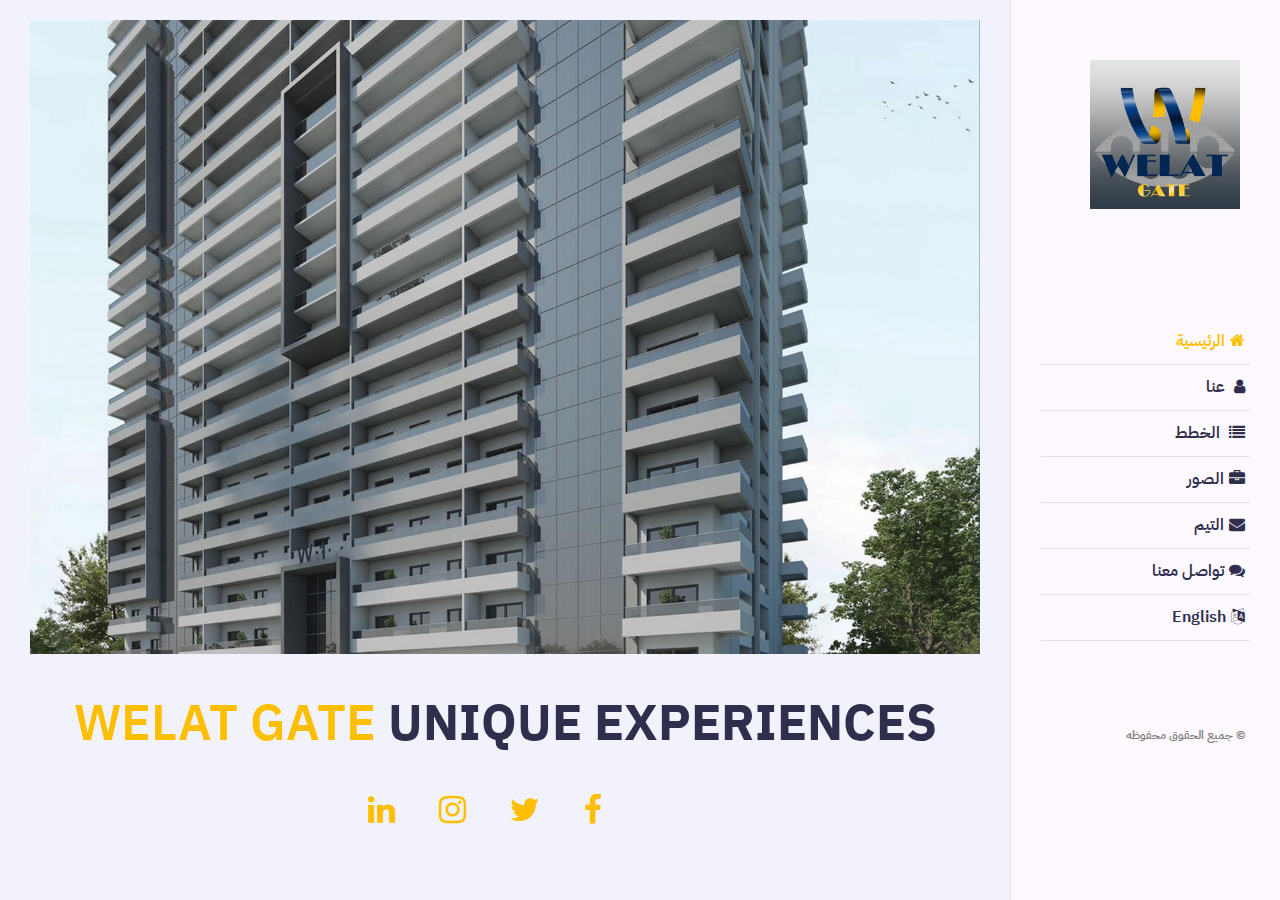
==== commit c6853d69: "add" ====
--- a/indexar.html
+++ b/indexar.html
@@ -5,7 +5,7 @@
     <meta charset="UTF-8" />
     <meta name="viewport" content="width=device-width, initial-scale=1.0" />
     <meta name="description" content="The Description Of The Site Will Be Written Here">
-    <title>Alinit</title>
+    <title>Welat Gate</title>
     <link rel="stylesheet" href="assets/css/font-awesome.min.css" />
     <!-- google fonts -->
     <link rel="preconnect" href="https://fonts.googleapis.com">
@@ -27,7 +27,7 @@
             <!--logo-->
             <div class="logo">
                 <a href="#">
-                    <img src="assets/images/logo.png" width="150" height="" alt="logo alinit">
+                    <img src="assets/images/logo.png" width="150" height="" alt="logo">
                 </a>
             </div>
 
@@ -71,7 +71,7 @@
             <section class="home section active" id="home">
                 <div class="wel-container">
                     <div class="intro">
-                        <img src="assets/images/logo.png" alt="logo" />
+                        <img src="assets/images/3.jpg" class="w-100" alt="logo" />
                         <p></p>
                         <h1><span>WELAT GATE</span> UNIQUE EXPERIENCES </h1>
 
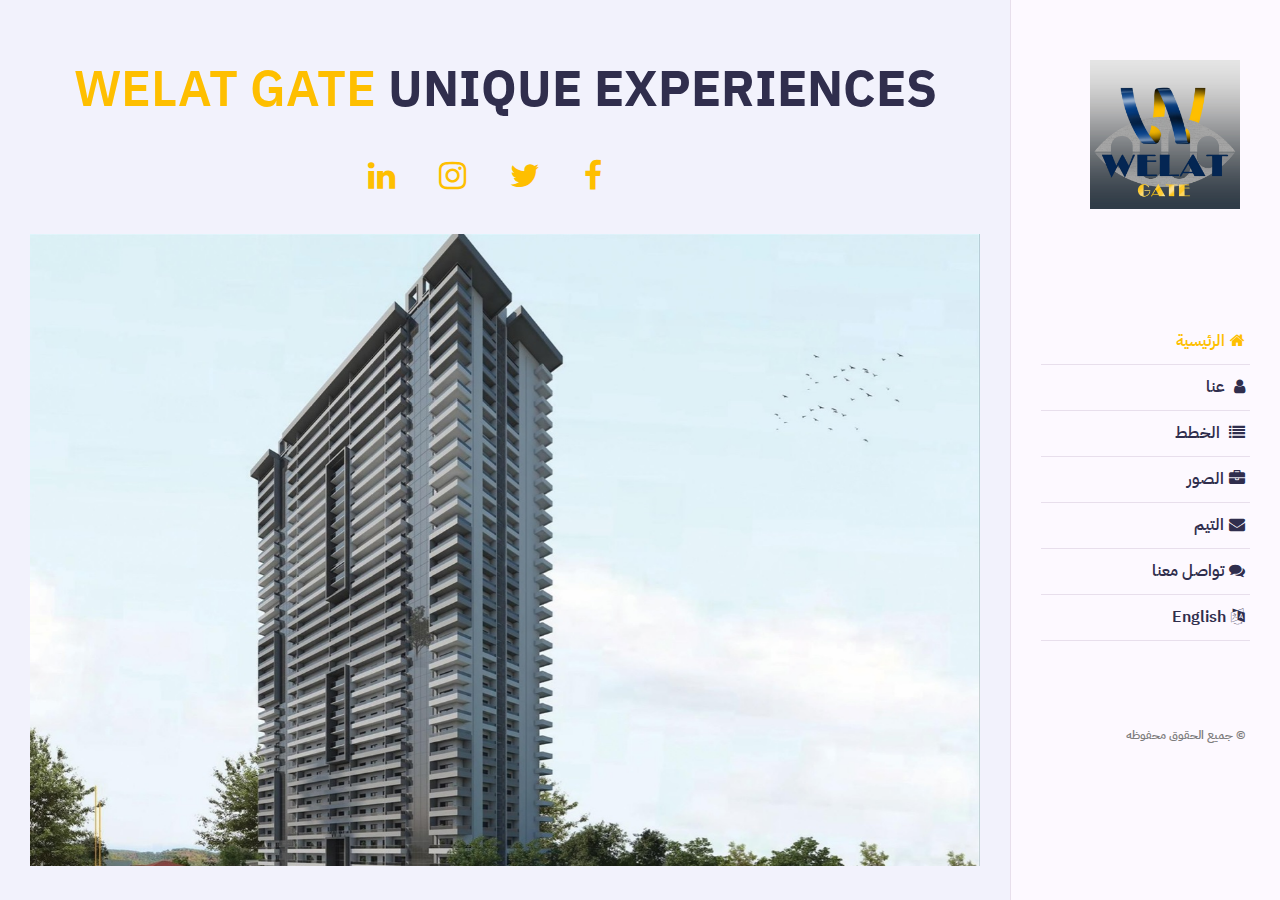
==== commit 777f568e: "add" ====
--- a/indexar.html
+++ b/indexar.html
@@ -15,6 +15,7 @@
         rel="stylesheet">
 
     <link rel="stylesheet" href="assets/css/bootstrap.css" />
+    <link rel="stylesheet" href="assets/css/swiper.css" />
     <link rel="stylesheet" href="assets/css/stylear.css" />
 </head>
 
@@ -64,15 +65,16 @@
             <div class="copyright">© جميع الحقوق محفوظه </div>
         </div>
         <!-- aside end-->
-
+        
+        <div class="mob-logo d-xl-none position-absolute">
+            <img src="assets/images/logo.png" width="70" alt="">
+        </div>
         <!-- main content  -->
         <div class="main-content">
             <!-- home section  -->
             <section class="home section active" id="home">
                 <div class="wel-container">
                     <div class="intro">
-                        <img src="assets/images/3.jpg" class="w-100" alt="logo" />
-                        <p></p>
                         <h1><span>WELAT GATE</span> UNIQUE EXPERIENCES </h1>
 
                         <div class="social-links">
@@ -80,6 +82,22 @@
                             <a aria-label="social links" href="#"><i class="fa fa-twitter fa-2x"></i></a>
                             <a aria-label="social links" href="#"><i class="fa fa-instagram fa-2x"></i></a>
                             <a aria-label="social links" href="#"><i class="fa fa-linkedin fa-2x"></i></a>
+                        </div>
+                        <div class="swiper slider-intro">
+                            <div class="swiper-wrapper">
+                                <div class="swiper-slide">
+                                    <img src="assets/images/2.jpg" class="w-100" alt="123" />
+                                </div>
+                                <div class="swiper-slide">
+                                    <img src="assets/images/3.jpg" class="w-100" alt="123" />
+                                </div>
+                                <div class="swiper-slide">
+                                    <img src="assets/images/4.jpg" class="w-100" alt="123" />
+                                </div>
+                                <div class="swiper-slide">
+                                    <img src="assets/images/5.jpg" class="w-100" alt="123" />
+                                </div>
+                            </div>
                         </div>
                     </div>
                 </div>
@@ -1202,6 +1220,8 @@
     </div>
     <!-- Popup lightbox end-->
 
+    <script src="assets/js/bootstrap.js"></script>
+    <script src="assets/js/swiper.js"></script>
     <script src="assets/js/plugins.js"></script>
 </body>
 
--- a/assets/css/stylear.css
+++ b/assets/css/stylear.css
@@ -32,6 +32,7 @@
   opacity: 1;
   overflow-x: hidden;
   overflow-y: auto;
+  transition: all 0.5s ease;
 }
 
 .section.back {
@@ -131,7 +132,6 @@
 }
 
 .wel-container {
-  max-width: 1100px;
   margin: auto;
   width: 100%;
 }
@@ -401,6 +401,7 @@
   opacity: 0.5;
 
 }
+
 /* home section end  */
 
 /* about section  */
@@ -1021,6 +1022,7 @@
   cursor: pointer;
   display: block;
   padding: 30px 0;
+  max-width: 100%;
 }
 
 .lightbox .lightbox-content .lightbox-caption {
@@ -1225,4 +1227,9 @@
 
 .portfolio .portfolio-item .portfolio-item-inner {
   border-color: #042653dc;
+}
+.mob-logo {
+  z-index: 9;
+  top: 25px;
+  left: 25px
 }